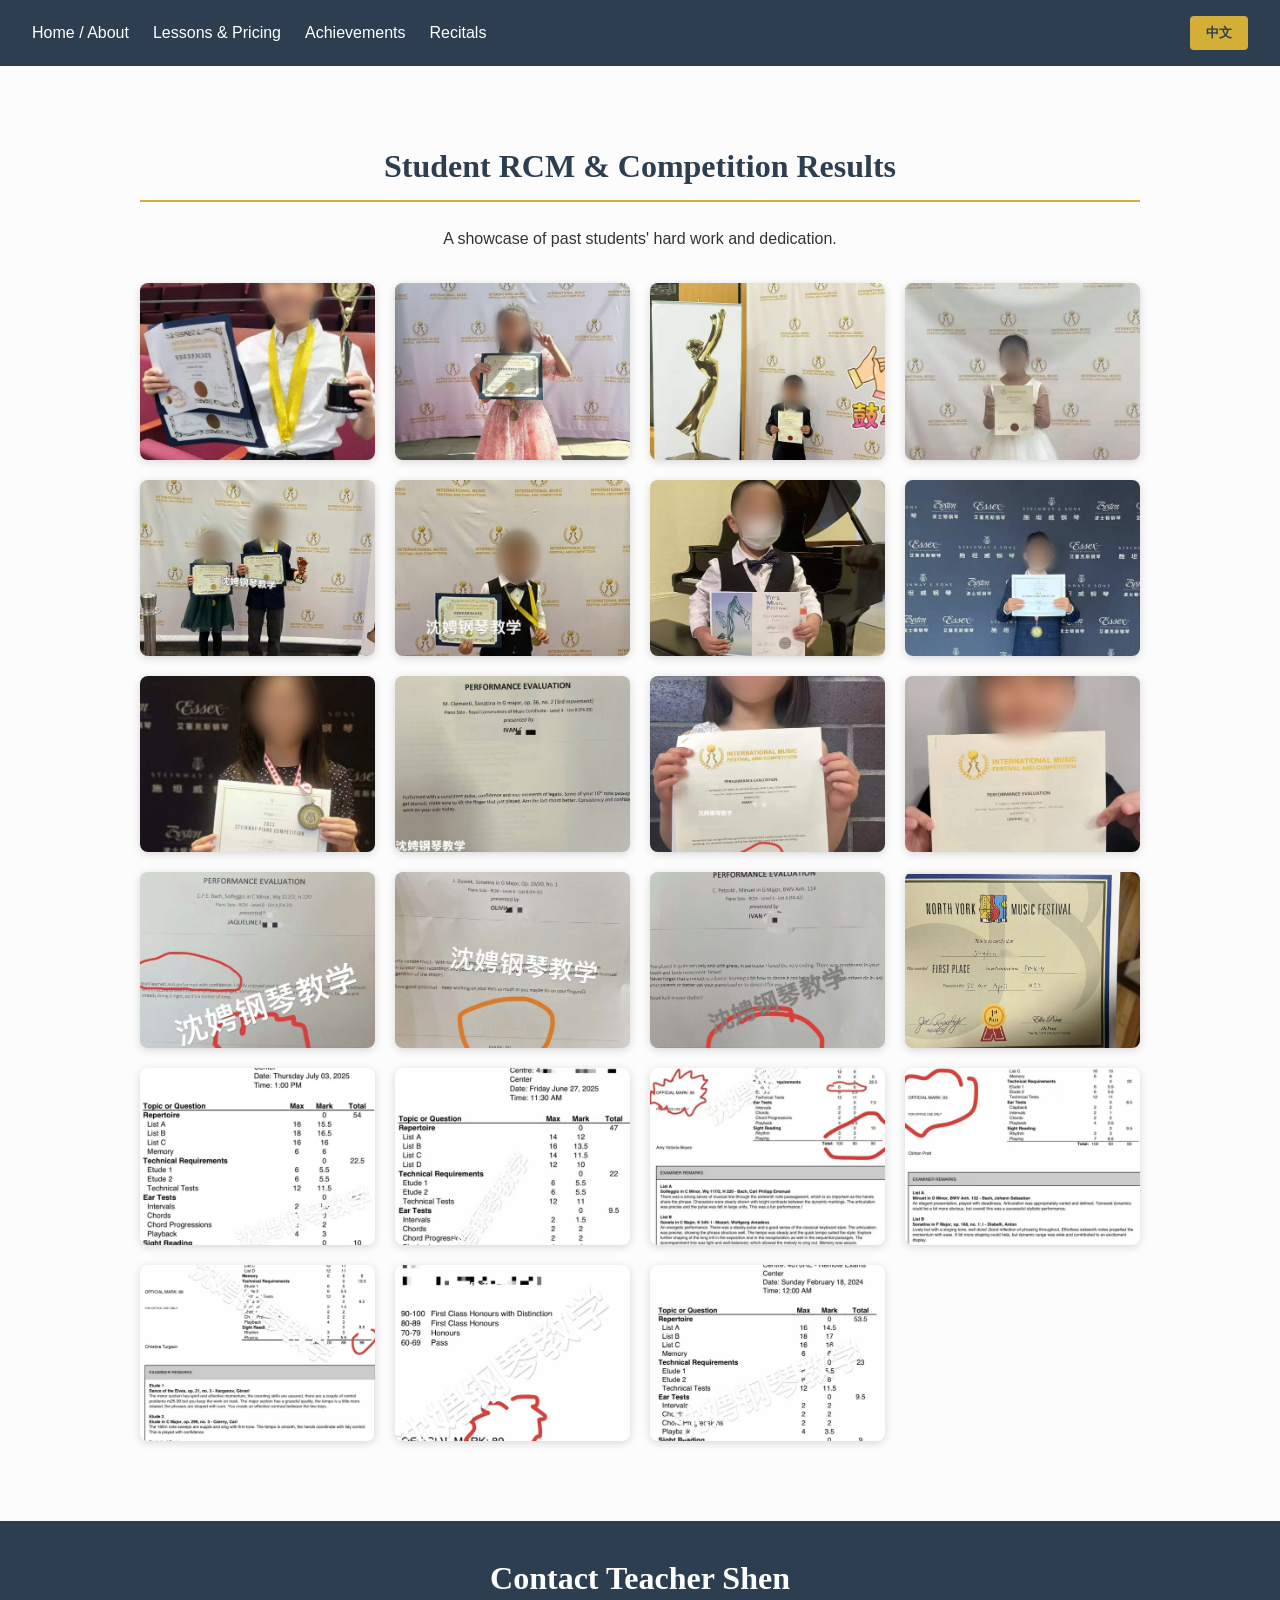
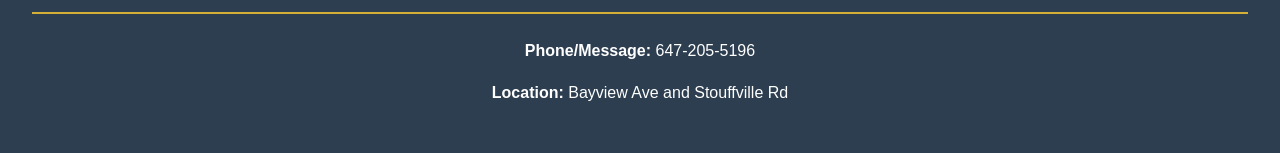
==== achievements.html @ e2a04bac "Initial commit" ====
<!DOCTYPE html>
<html lang="en">

<head>
    <meta charset="UTF-8">
    <meta name="viewport" content="width=device-width, initial-scale=1.0">
    <title>Achievements - Teacher Shen's Piano Studio</title>
    <link rel="stylesheet" href="style.css">
</head>

<body>

    <nav>
        <button type="button" class="nav-toggle" id="nav-toggle" aria-label="Toggle navigation" aria-expanded="false">
            <span class="waffle-icon" aria-hidden="true">
                <span></span><span></span><span></span>
                <span></span><span></span><span></span>
                <span></span><span></span><span></span>
            </span>
        </button>
        <div class="nav-links" id="nav-links">
            <a href="index.html" data-en="Home / About" data-zh="首页 / 关于老师">Home / About</a>
            <a href="lessons.html" data-en="Lessons & Pricing" data-zh="课程与价格">Lessons & Pricing</a>
            <a href="achievements.html" data-en="Achievements" data-zh="学生成绩">Achievements</a>
            <a href="recitals.html" data-en="Recitals" data-zh="音乐会">Recitals</a>
        </div>
        <button id="lang-toggle" onclick="toggleLanguage()">中文</button>
    </nav>

    <div class="container">
        <section id="achievements">
            <h2 data-en="Student RCM & Competition Results" data-zh="学生考级与比赛成绩">Student RCM & Competition Results</h2>
            <p data-en="A showcase of past students' hard work and dedication." data-zh="展示历届学生的努力与坚持。">A showcase of
                past students' hard work and dedication.</p>

            <div class="gallery-grid">
                <div class="gallery-item"><img src="Pictures/pic1.png" alt="Student achievement photo 1" loading="lazy">
                </div>
                <div class="gallery-item"><img src="Pictures/pic2.png" alt="Student achievement photo 2" loading="lazy">
                </div>
                <div class="gallery-item"><img src="Pictures/pic3.png" alt="Student achievement photo 3" loading="lazy">
                </div>
                <div class="gallery-item"><img src="Pictures/pic4.png" alt="Student achievement photo 4" loading="lazy">
                </div>
                <div class="gallery-item"><img src="Pictures/pic5.png" alt="Student achievement photo 5" loading="lazy">
                </div>
                <div class="gallery-item"><img src="Pictures/pic6.png" alt="Student achievement photo 6" loading="lazy">
                </div>
                <div class="gallery-item"><img src="Pictures/pic7.png" alt="Student achievement photo 7" loading="lazy">
                </div>
                <div class="gallery-item"><img src="Pictures/pic8.png" alt="Student achievement photo 8" loading="lazy">
                </div>
                <div class="gallery-item"><img src="Pictures/pic9.png" alt="Student achievement photo 9" loading="lazy">
                </div>
                <div class="gallery-item"><img src="Pictures/comp1.png" alt="Competition award 1" loading="lazy"></div>
                <div class="gallery-item"><img src="Pictures/comp2.png" alt="Competition award 2" loading="lazy"></div>
                <div class="gallery-item"><img src="Pictures/comp3.png" alt="Competition award 3" loading="lazy"></div>
                <div class="gallery-item"><img src="Pictures/comp4.png" alt="Competition award 4" loading="lazy"></div>
                <div class="gallery-item"><img src="Pictures/comp5.png" alt="Competition award 5" loading="lazy"></div>
                <div class="gallery-item"><img src="Pictures/comp6.png" alt="Competition award 6" loading="lazy"></div>
                <div class="gallery-item"><img src="Pictures/comp7.png" alt="Competition award 7" loading="lazy"></div>
                <div class="gallery-item"><img src="Pictures/results1.png" alt="Competition results 1" loading="lazy">
                </div>
                <div class="gallery-item"><img src="Pictures/results2.png" alt="Competition results 2" loading="lazy">
                </div>
                <div class="gallery-item"><img src="Pictures/results3.png" alt="Competition results 3" loading="lazy">
                </div>
                <div class="gallery-item"><img src="Pictures/results4.png" alt="Competition results 4" loading="lazy">
                </div>
                <div class="gallery-item"><img src="Pictures/results5.png" alt="Competition results 5" loading="lazy">
                </div>
                <div class="gallery-item"><img src="Pictures/results6.png" alt="Competition results 6" loading="lazy">
                </div>
                <div class="gallery-item"><img src="Pictures/results7.png" alt="Competition results 7" loading="lazy">
                </div>
            </div>
        </section>
    </div>

    <div class="lightbox-overlay" id="lightbox-overlay">
        <button type="button" class="lightbox-close" id="lightbox-close" aria-label="Close">&times;</button>
        <button type="button" class="lightbox-nav lightbox-prev" id="lightbox-prev"
            aria-label="Previous image">&#10094;</button>
        <img src="" alt="" id="lightbox-image">
        <button type="button" class="lightbox-nav lightbox-next" id="lightbox-next"
            aria-label="Next image">&#10095;</button>
    </div>

    <footer>
        <h2 style="color: white; margin-top: 0;" data-en="Contact Teacher Shen" data-zh="联系沈老师">Contact Teacher Shen
        </h2>
        <p><strong data-en="Phone/Message:" data-zh="电话/短信:">Phone/Message:</strong> 647-205-5196</p>
        <p><strong data-en="Location:" data-zh="地址:">Location:</strong> Bayview Ave and Stouffville Rd</p>

    </footer>

    <script src="script.js"></script>
    <script src="lightbox.js"></script>
</body>

</html>
---- style.css ----
:root {
    --primary-color: #2c3e50;
    --accent-color: #d4af37;
    --bg-color: #fcfcfc;
    --text-color: #333333;
}

body {
    font-family: 'Segoe UI', Tahoma, Geneva, Verdana, sans-serif;
    margin: 0;
    padding: 0;
    background-color: var(--bg-color);
    color: var(--text-color);
    line-height: 1.6;
}

h1, h2, h3 {
    font-family: 'Georgia', serif;
    color: var(--primary-color);
}

nav {
    background-color: var(--primary-color);
    padding: 1rem 2rem;
    display: flex;
    justify-content: space-between;
    align-items: center;
    flex-wrap: wrap;
    gap: 0.75rem;
    position: sticky;
    top: 0;
    z-index: 1000;
}

.nav-toggle {
    display: none;
    background: none;
    border: none;
    cursor: pointer;
    padding: 0.35rem;
    line-height: 0;
}

.waffle-icon {
    display: grid;
    grid-template-columns: repeat(3, 5px);
    gap: 4px;
}

.waffle-icon span {
    width: 5px;
    height: 5px;
    background-color: white;
    border-radius: 1px;
}

.nav-links {
    display: flex;
    align-items: center;
    flex-wrap: wrap;
}

.nav-links a {
    color: white;
    text-decoration: none;
    margin-right: 1.5rem;
    font-size: 1rem;
    white-space: nowrap;
}

.nav-links a:hover {
    color: var(--accent-color);
}

#lang-toggle {
    background-color: var(--accent-color);
    color: var(--primary-color);
    border: none;
    padding: 0.5rem 1rem;
    font-weight: bold;
    cursor: pointer;
    border-radius: 4px;
}

#lang-toggle:hover {
    background-color: #e5c158;
}

.hero {
    text-align: center;
    padding: 4rem 2rem;
    background-color: #eaeaea;
    border-bottom: 4px solid var(--accent-color);
}

.container {
    max-width: 1000px;
    margin: 0 auto;
    padding: 3rem 2rem;
    min-height: 50vh; /* Keeps the footer at the bottom on short pages */
}

.container section {
    text-align: center;
}

.container p,
.container li {
    max-width: 800px;
    margin-left: auto;
    margin-right: auto;
    text-wrap: pretty;
}

h2 {
    font-size: 2rem;
    border-bottom: 2px solid var(--accent-color);
    padding-bottom: 0.5rem;
    margin-bottom: 1.5rem;
}

.qualifications {
    background-color: #f4f4f4;
    padding: 1.5rem;
    border-left: 5px solid var(--primary-color);
    margin-top: 1.5rem;
}

#about h3 {
    margin-top: 2rem;
    margin-bottom: 0.75rem;
    font-size: 1.35rem;
}

#about ul {
    margin-top: 1rem;
    padding-left: 0;
    list-style-position: inside;
}

#about li {
    margin-bottom: 0.75rem;
}

.gallery-grid {
    display: grid;
    grid-template-columns: repeat(auto-fill, minmax(220px, 1fr));
    gap: 1.25rem;
    margin-top: 2rem;
}

.gallery-item {
    aspect-ratio: 4 / 3;
    overflow: hidden;
    border-radius: 8px;
    box-shadow: 0 2px 8px rgba(0, 0, 0, 0.15);
    cursor: pointer;
    background-color: #eaeaea;
}

.gallery-item img {
    width: 100%;
    height: 100%;
    object-fit: cover;
    display: block;
    transition: transform 0.25s ease;
}

.gallery-item:hover img {
    transform: scale(1.06);
}

.lightbox-overlay {
    display: none;
    position: fixed;
    inset: 0;
    background-color: rgba(0, 0, 0, 0.88);
    z-index: 2000;
    align-items: center;
    justify-content: center;
    padding: 2rem;
}

.lightbox-overlay.open {
    display: flex;
}

.lightbox-overlay img {
    max-width: 100%;
    max-height: 90vh;
    border-radius: 6px;
    box-shadow: 0 8px 30px rgba(0, 0, 0, 0.5);
}

.lightbox-close {
    position: absolute;
    top: 1.25rem;
    right: 1.75rem;
    background: none;
    border: none;
    color: white;
    font-size: 2.5rem;
    line-height: 1;
    cursor: pointer;
}

.lightbox-close:hover {
    color: var(--accent-color);
}

.lightbox-nav {
    position: absolute;
    top: 50%;
    transform: translateY(-50%);
    background: rgba(255, 255, 255, 0.1);
    border: none;
    color: white;
    font-size: 1.75rem;
    line-height: 1;
    cursor: pointer;
    padding: 0.75rem 1rem;
    border-radius: 50%;
}

.lightbox-nav:hover {
    background: rgba(255, 255, 255, 0.25);
    color: var(--accent-color);
}

.lightbox-prev {
    left: 1.25rem;
}

.lightbox-next {
    right: 1.25rem;
}

@media (max-width: 600px) {
    .lightbox-nav {
        font-size: 1.25rem;
        padding: 0.5rem 0.75rem;
    }

    .lightbox-prev {
        left: 0.5rem;
    }

    .lightbox-next {
        right: 0.5rem;
    }
}

footer {
    background-color: var(--primary-color);
    color: white;
    text-align: center;
    padding: 2rem;
    margin-top: 2rem;
}

body.lessons-page {
    display: flex;
    flex-direction: column;
    min-height: 100vh;
}

body.lessons-page footer {
    margin-top: auto;
}

body.lessons-page .container {
    flex: 1;
    display: flex;
    align-items: center;
    justify-content: center;
    min-height: 0;
}

body.lessons-page #lessons {
    width: 100%;
}

@media (max-width: 900px) {
    nav {
        padding: 1rem 1.25rem;
    }

    .nav-toggle {
        display: block;
        order: 1;
    }

    #lang-toggle {
        order: 2;
        margin-left: auto;
    }

    .nav-links {
        order: 3;
        display: none;
        flex-direction: column;
        align-items: stretch;
        width: 100%;
        padding-top: 0.5rem;
        border-top: 1px solid rgba(255, 255, 255, 0.15);
    }

    .nav-links.open {
        display: flex;
    }

    .nav-links a {
        margin-right: 0;
        padding: 0.85rem 0;
        border-bottom: 1px solid rgba(255, 255, 255, 0.1);
        text-align: center;
    }

    .nav-links a:last-child {
        border-bottom: none;
    }
}
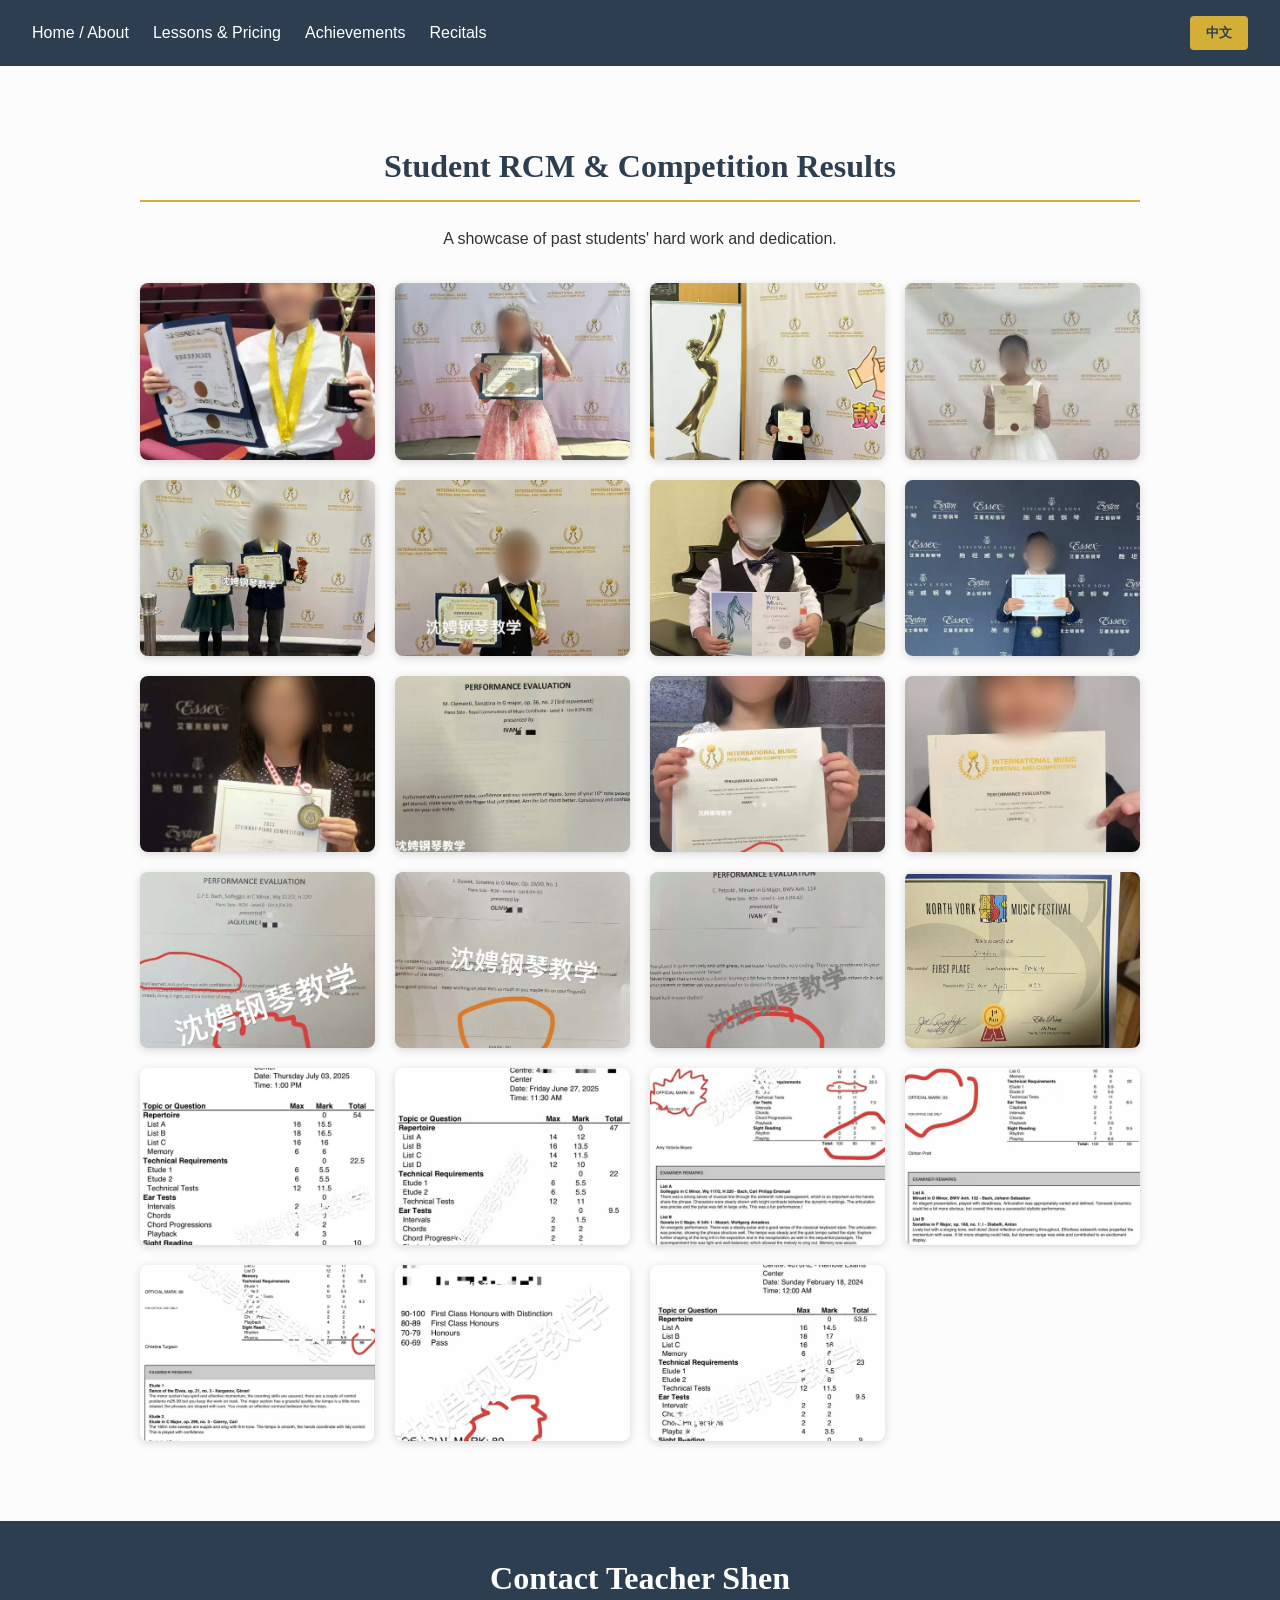
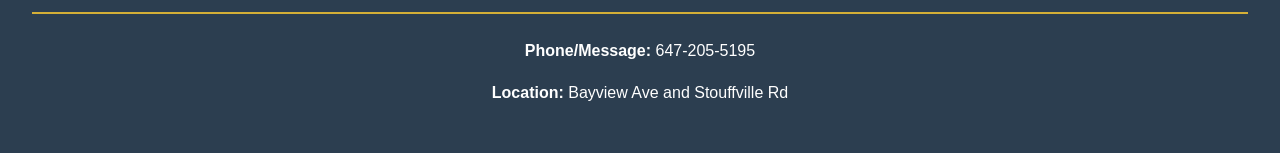
==== commit 7119aece: "updated text" ====
--- a/achievements.html
+++ b/achievements.html
@@ -21,7 +21,7 @@
         <div class="nav-links" id="nav-links">
             <a href="index.html" data-en="Home / About" data-zh="首页 / 关于老师">Home / About</a>
             <a href="lessons.html" data-en="Lessons & Pricing" data-zh="课程与价格">Lessons & Pricing</a>
-            <a href="achievements.html" data-en="Achievements" data-zh="学生成绩">Achievements</a>
+            <a href="achievements.html" data-en="Achievements" data-zh="学生成就">Achievements</a>
             <a href="recitals.html" data-en="Recitals" data-zh="音乐会">Recitals</a>
         </div>
         <button id="lang-toggle" onclick="toggleLanguage()">中文</button>
@@ -89,7 +89,7 @@
     <footer>
         <h2 style="color: white; margin-top: 0;" data-en="Contact Teacher Shen" data-zh="联系沈老师">Contact Teacher Shen
         </h2>
-        <p><strong data-en="Phone/Message:" data-zh="电话/短信:">Phone/Message:</strong> 647-205-5196</p>
+        <p><strong data-en="Phone/Message:" data-zh="电话/短信:">Phone/Message:</strong> 647-205-5195</p>
         <p><strong data-en="Location:" data-zh="地址:">Location:</strong> Bayview Ave and Stouffville Rd</p>
 
     </footer>
--- a/style.css
+++ b/style.css
@@ -14,7 +14,9 @@
     line-height: 1.6;
 }
 
-h1, h2, h3 {
+h1,
+h2,
+h3 {
     font-family: 'Georgia', serif;
     color: var(--primary-color);
 }
@@ -87,17 +89,55 @@
 }
 
 .hero {
+    position: relative;
     text-align: center;
     padding: 4rem 2rem;
-    background-color: #eaeaea;
+    background-color: #2c3e50;
     border-bottom: 4px solid var(--accent-color);
+    overflow: hidden;
+    isolation: isolate;
+}
+
+.hero::before {
+    content: "";
+    position: absolute;
+    inset: -20%;
+    background-image: url('Pictures/WebBanner.png');
+    background-size: cover;
+    background-position: center center;
+    background-repeat: no-repeat;
+    filter: blur(1.5px);
+    /* Shift image right so the piano sits nearer the banner center */
+    transform: scale(1.05) translateX(6%);
+    z-index: -2;
+}
+
+.hero::after {
+    content: "";
+    position: absolute;
+    inset: 0;
+    background-color: rgba(0, 0, 0, 0.65);
+    z-index: -1;
+}
+
+.hero h1 {
+    position: relative;
+    color: #f5f5f5;
+    text-shadow: 0 2px 8px rgba(0, 0, 0, 0.45);
+}
+
+.hero p {
+    position: relative;
+    color: #e8e8e8;
+    text-shadow: 0 1px 6px rgba(0, 0, 0, 0.4);
 }
 
 .container {
     max-width: 1000px;
     margin: 0 auto;
     padding: 3rem 2rem;
-    min-height: 50vh; /* Keeps the footer at the bottom on short pages */
+    min-height: 50vh;
+    /* Keeps the footer at the bottom on short pages */
 }
 
 .container section {
@@ -124,6 +164,15 @@
     padding: 1.5rem;
     border-left: 5px solid var(--primary-color);
     margin-top: 1.5rem;
+}
+
+.about-portrait {
+    display: block;
+    width: min(280px, 70%);
+    height: auto;
+    margin: 0 auto 1.75rem;
+    border-radius: 8px;
+    box-shadow: 0 4px 16px rgba(0, 0, 0, 0.15);
 }
 
 #about h3 {
@@ -319,4 +368,4 @@
     .nav-links a:last-child {
         border-bottom: none;
     }
-}
+}
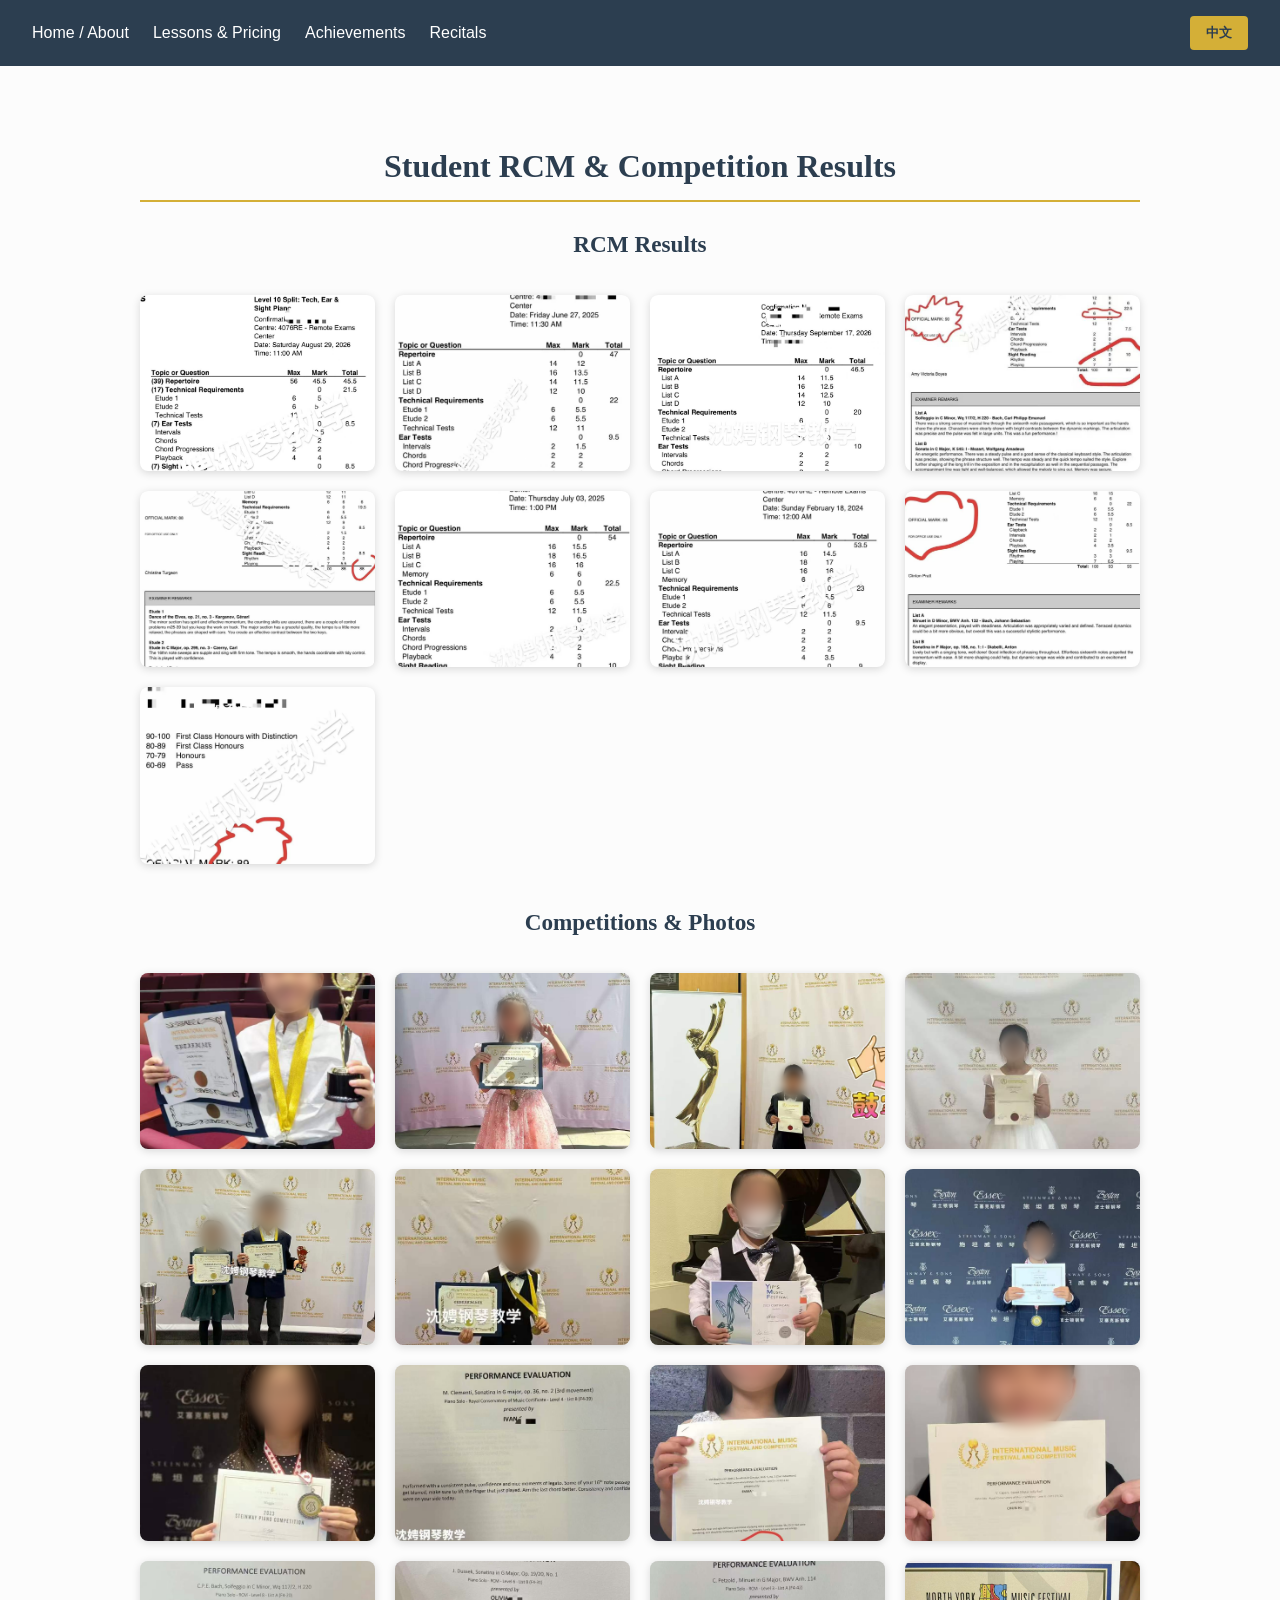
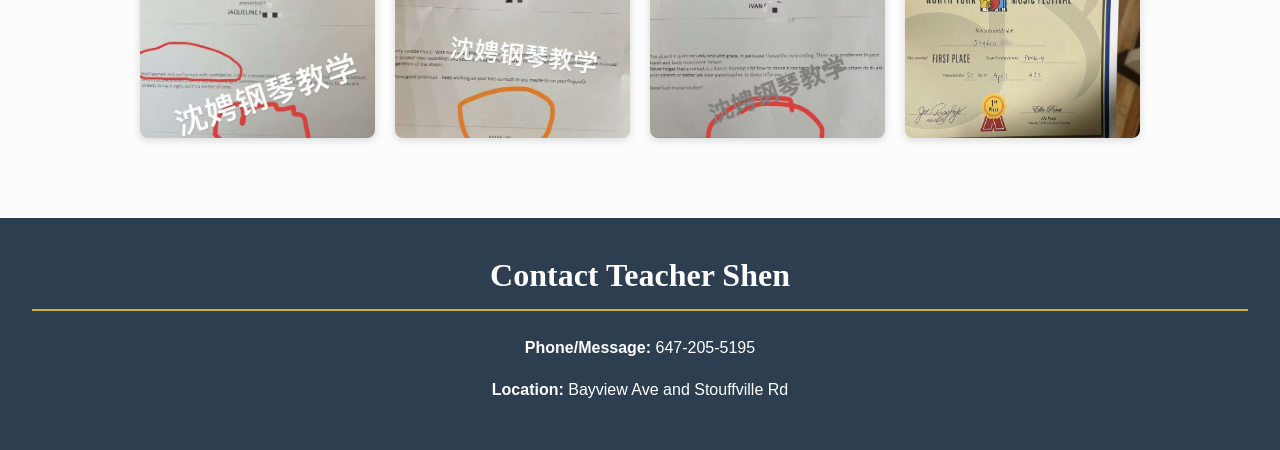
==== commit 1b225de6: "Show RCM exam levels and scores, and split the achievements gallery. Co-authored-by: Cursor <cursora" ====
--- a/achievements.html
+++ b/achievements.html
@@ -30,28 +30,57 @@
     <div class="container">
         <section id="achievements">
             <h2 data-en="Student RCM & Competition Results" data-zh="学生考级与比赛成绩">Student RCM & Competition Results</h2>
-            <p data-en="A showcase of past students' hard work and dedication." data-zh="展示历届学生的努力与坚持。">A showcase of
-                past students' hard work and dedication.</p>
 
+            <h3 class="gallery-heading" data-en="RCM Results" data-zh="RCM考级成绩">RCM Results</h3>
             <div class="gallery-grid">
-                <div class="gallery-item"><img src="Pictures/pic1.png" alt="Student achievement photo 1" loading="lazy">
+                <div class="gallery-item">
+                    <img src="Pictures/results9.jpg" alt="RCM Level 10 Split Piano, score 84" loading="lazy">
+                    <span class="gallery-caption" data-en="Level 10 Split · Score 84" data-zh="10级拆分 · 总分 84">Level 10 Split · Score 84</span>
                 </div>
-                <div class="gallery-item"><img src="Pictures/pic2.png" alt="Student achievement photo 2" loading="lazy">
+                <div class="gallery-item">
+                    <img src="Pictures/results2.png" alt="RCM Level 9 Piano, score 88" loading="lazy">
+                    <span class="gallery-caption" data-en="Level 9 · Score 88" data-zh="9级 · 总分 88">Level 9 · Score 88</span>
                 </div>
-                <div class="gallery-item"><img src="Pictures/pic3.png" alt="Student achievement photo 3" loading="lazy">
+                <div class="gallery-item">
+                    <img src="Pictures/results8.jpg" alt="RCM Level 9 Piano, score 85" loading="lazy">
+                    <span class="gallery-caption" data-en="Level 9 · Score 85" data-zh="9级 · 总分 85">Level 9 · Score 85</span>
                 </div>
-                <div class="gallery-item"><img src="Pictures/pic4.png" alt="Student achievement photo 4" loading="lazy">
+                <div class="gallery-item">
+                    <img src="Pictures/results3.png" alt="RCM Level 8 Piano, score 90" loading="lazy">
+                    <span class="gallery-caption" data-en="Level 8 · Score 90" data-zh="8级 · 总分 90">Level 8 · Score 90</span>
                 </div>
-                <div class="gallery-item"><img src="Pictures/pic5.png" alt="Student achievement photo 5" loading="lazy">
+                <div class="gallery-item">
+                    <img src="Pictures/results5.png" alt="RCM Level 8 Piano, score 88" loading="lazy">
+                    <span class="gallery-caption" data-en="Level 8 · Score 88" data-zh="8级 · 总分 88">Level 8 · Score 88</span>
                 </div>
-                <div class="gallery-item"><img src="Pictures/pic6.png" alt="Student achievement photo 6" loading="lazy">
+                <div class="gallery-item">
+                    <img src="Pictures/results1.png" alt="RCM Level 7 Piano, score 93" loading="lazy">
+                    <span class="gallery-caption" data-en="Level 7 · Score 93" data-zh="7级 · 总分 93">Level 7 · Score 93</span>
                 </div>
-                <div class="gallery-item"><img src="Pictures/pic7.png" alt="Student achievement photo 7" loading="lazy">
+                <div class="gallery-item">
+                    <img src="Pictures/results7.png" alt="RCM Level 5 Piano, score 95" loading="lazy">
+                    <span class="gallery-caption" data-en="Level 5 · Score 95" data-zh="5级 · 总分 95">Level 5 · Score 95</span>
                 </div>
-                <div class="gallery-item"><img src="Pictures/pic8.png" alt="Student achievement photo 8" loading="lazy">
+                <div class="gallery-item">
+                    <img src="Pictures/results4.png" alt="RCM Level 4 Piano, score 93" loading="lazy">
+                    <span class="gallery-caption" data-en="Level 4 · Score 93" data-zh="4级 · 总分 93">Level 4 · Score 93</span>
                 </div>
-                <div class="gallery-item"><img src="Pictures/pic9.png" alt="Student achievement photo 9" loading="lazy">
+                <div class="gallery-item">
+                    <img src="Pictures/results6.png" alt="RCM examination result" loading="lazy">
                 </div>
+            </div>
+
+            <h3 class="gallery-heading" data-en="Competitions & Photos" data-zh="比赛与照片">Competitions & Photos</h3>
+            <div class="gallery-grid">
+                <div class="gallery-item"><img src="Pictures/pic1.png" alt="Student achievement photo 1" loading="lazy"></div>
+                <div class="gallery-item"><img src="Pictures/pic2.png" alt="Student achievement photo 2" loading="lazy"></div>
+                <div class="gallery-item"><img src="Pictures/pic3.png" alt="Student achievement photo 3" loading="lazy"></div>
+                <div class="gallery-item"><img src="Pictures/pic4.png" alt="Student achievement photo 4" loading="lazy"></div>
+                <div class="gallery-item"><img src="Pictures/pic5.png" alt="Student achievement photo 5" loading="lazy"></div>
+                <div class="gallery-item"><img src="Pictures/pic6.png" alt="Student achievement photo 6" loading="lazy"></div>
+                <div class="gallery-item"><img src="Pictures/pic7.png" alt="Student achievement photo 7" loading="lazy"></div>
+                <div class="gallery-item"><img src="Pictures/pic8.png" alt="Student achievement photo 8" loading="lazy"></div>
+                <div class="gallery-item"><img src="Pictures/pic9.png" alt="Student achievement photo 9" loading="lazy"></div>
                 <div class="gallery-item"><img src="Pictures/comp1.png" alt="Competition award 1" loading="lazy"></div>
                 <div class="gallery-item"><img src="Pictures/comp2.png" alt="Competition award 2" loading="lazy"></div>
                 <div class="gallery-item"><img src="Pictures/comp3.png" alt="Competition award 3" loading="lazy"></div>
@@ -59,20 +88,6 @@
                 <div class="gallery-item"><img src="Pictures/comp5.png" alt="Competition award 5" loading="lazy"></div>
                 <div class="gallery-item"><img src="Pictures/comp6.png" alt="Competition award 6" loading="lazy"></div>
                 <div class="gallery-item"><img src="Pictures/comp7.png" alt="Competition award 7" loading="lazy"></div>
-                <div class="gallery-item"><img src="Pictures/results1.png" alt="Competition results 1" loading="lazy">
-                </div>
-                <div class="gallery-item"><img src="Pictures/results2.png" alt="Competition results 2" loading="lazy">
-                </div>
-                <div class="gallery-item"><img src="Pictures/results3.png" alt="Competition results 3" loading="lazy">
-                </div>
-                <div class="gallery-item"><img src="Pictures/results4.png" alt="Competition results 4" loading="lazy">
-                </div>
-                <div class="gallery-item"><img src="Pictures/results5.png" alt="Competition results 5" loading="lazy">
-                </div>
-                <div class="gallery-item"><img src="Pictures/results6.png" alt="Competition results 6" loading="lazy">
-                </div>
-                <div class="gallery-item"><img src="Pictures/results7.png" alt="Competition results 7" loading="lazy">
-                </div>
             </div>
         </section>
     </div>
@@ -82,6 +97,7 @@
         <button type="button" class="lightbox-nav lightbox-prev" id="lightbox-prev"
             aria-label="Previous image">&#10094;</button>
         <img src="" alt="" id="lightbox-image">
+        <p class="lightbox-caption" id="lightbox-caption" hidden></p>
         <button type="button" class="lightbox-nav lightbox-next" id="lightbox-next"
             aria-label="Next image">&#10095;</button>
     </div>
--- a/style.css
+++ b/style.css
@@ -198,13 +198,46 @@
     margin-top: 2rem;
 }
 
+.gallery-heading {
+    margin-top: 2.5rem;
+    margin-bottom: 0.25rem;
+    font-size: 1.45rem;
+}
+
+.gallery-heading:first-of-type {
+    margin-top: 0.5rem;
+}
+
 .gallery-item {
+    position: relative;
     aspect-ratio: 4 / 3;
     overflow: hidden;
     border-radius: 8px;
     box-shadow: 0 2px 8px rgba(0, 0, 0, 0.15);
     cursor: pointer;
     background-color: #eaeaea;
+}
+
+.gallery-caption {
+    position: absolute;
+    left: 0;
+    right: 0;
+    bottom: 0;
+    padding: 0.45rem 0.6rem;
+    background: rgba(0, 0, 0, 0.72);
+    color: #fff;
+    font-size: 0.9rem;
+    font-weight: 600;
+    line-height: 1.3;
+    text-align: center;
+    opacity: 0;
+    transition: opacity 0.2s ease;
+    pointer-events: none;
+}
+
+.gallery-item:hover .gallery-caption,
+.gallery-item:focus-within .gallery-caption {
+    opacity: 1;
 }
 
 .gallery-item img {
@@ -236,9 +269,26 @@
 
 .lightbox-overlay img {
     max-width: 100%;
-    max-height: 90vh;
+    max-height: 80vh;
     border-radius: 6px;
     box-shadow: 0 8px 30px rgba(0, 0, 0, 0.5);
+}
+
+.lightbox-caption {
+    position: absolute;
+    left: 1rem;
+    right: 1rem;
+    bottom: 1.25rem;
+    margin: 0;
+    color: #fff;
+    font-size: 1.15rem;
+    font-weight: 600;
+    text-align: center;
+    text-shadow: 0 1px 4px rgba(0, 0, 0, 0.6);
+}
+
+.lightbox-caption[hidden] {
+    display: none;
 }
 
 .lightbox-close {
